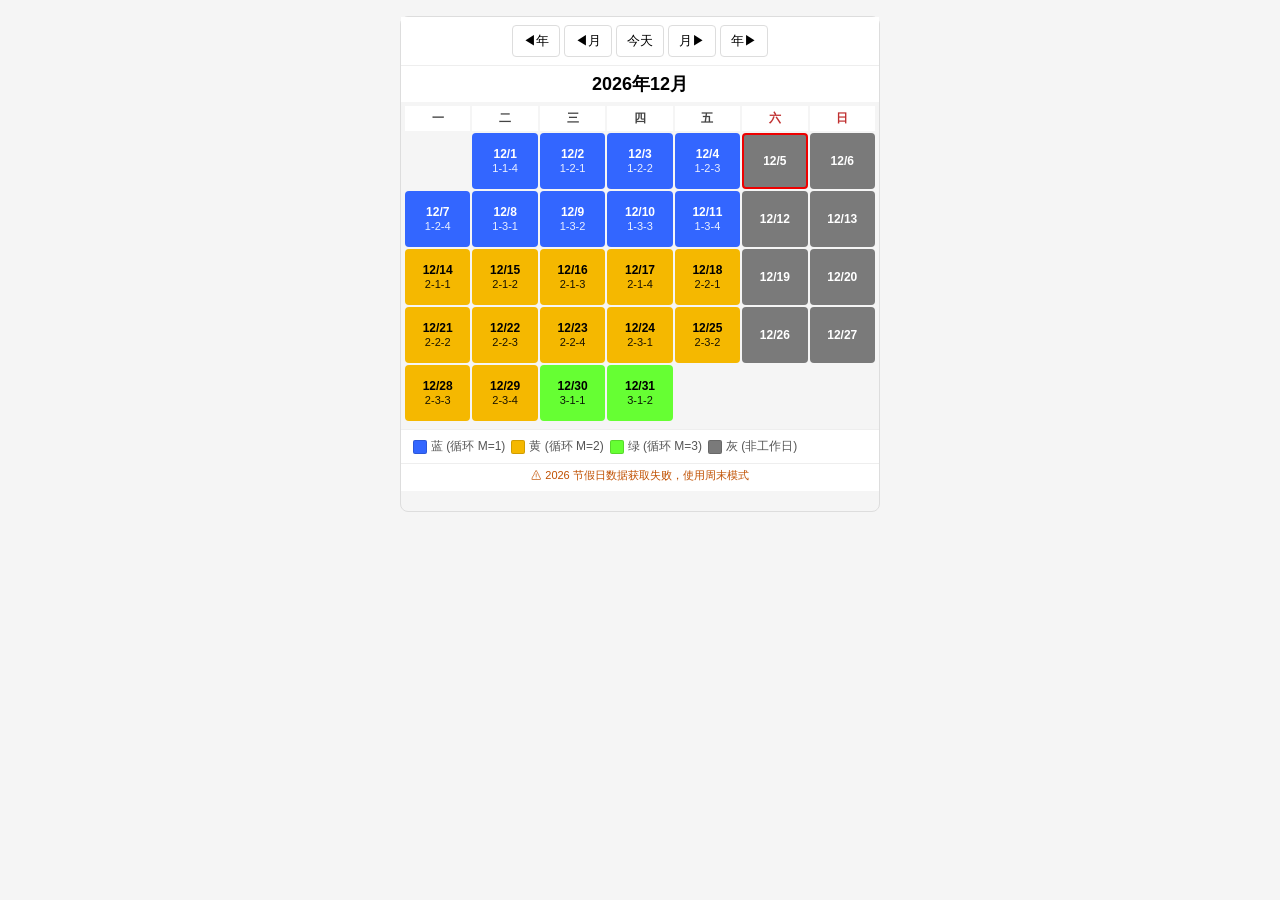
==== index.html @ ec182e08 "Initial commit" ====
<!DOCTYPE html>
<html lang="zh-CN">
<head>
  <meta charset="UTF-8">
  <meta name="viewport" content="width=device-width, initial-scale=1.0, maximum-scale=1.0">
  <meta name="theme-color" content="#3366ff">
  <meta name="mobile-web-app-capable" content="yes">
  <meta name="apple-mobile-web-app-capable" content="yes">
  <meta name="apple-mobile-web-app-status-bar-style" content="default">
  <meta name="apple-mobile-web-app-title" content="工作日历">
  <link rel="manifest" href="manifest.json">
  <link rel="apple-touch-icon" href="icon.svg">
  <link rel="stylesheet" href="css/style.css">
  <title>工作日历</title>
</head>
<body>
  <div id="app">
    <div id="nav-bar"><!-- 年月导航按钮由 app.js 填充 --></div>
    <div id="month-label"></div>
    <div id="calendar-grid"><!-- 7列日历由 app.js 填充 --></div>

    <!-- 日志编辑面板（底部滑出） -->
    <div id="log-panel" class="hidden">
      <div id="log-title"></div>
      <textarea id="log-textarea" placeholder="记录今天的工作内容…"></textarea>
      <div id="log-actions">
        <button id="log-save">保存</button>
        <button id="log-close">关闭</button>
      </div>
    </div>

    <!-- 颜色图例 -->
    <div id="legend"><!-- 由 app.js 填充 --></div>

    <!-- 状态栏 -->
    <div id="status-bar"></div>
  </div>

  <script type="module" src="js/app.js"></script>
</body>
</html>
---- css/style.css ----
/* style.css — mobile-first styles for 工作日历 PWA */

* {
  box-sizing: border-box;
  margin: 0;
  padding: 0;
}

body {
  font-family: -apple-system, BlinkMacSystemFont, 'Segoe UI', sans-serif;
  background: #f5f5f5;
  max-width: 480px;
  margin: 0 auto;
  /* Extra bottom padding so the log panel doesn't cover last rows */
  padding-bottom: 20px;
}

/* ─── Navigation bar ─────────────────────────────────────────── */
#nav-bar {
  display: flex;
  justify-content: center;
  gap: 4px;
  padding: 8px;
  background: #fff;
  flex-wrap: wrap;
  border-bottom: 1px solid #eee;
}

#nav-bar button {
  padding: 6px 10px;
  border: 1px solid #ddd;
  border-radius: 4px;
  background: #fff;
  cursor: pointer;
  font-size: 13px;
  transition: background 0.15s;
}

#nav-bar button:hover {
  background: #f0f0f0;
}

#nav-bar button:active {
  background: #e0e0e0;
}

/* ─── Month label ────────────────────────────────────────────── */
#month-label {
  text-align: center;
  font-size: 18px;
  font-weight: bold;
  padding: 6px;
  background: #fff;
}

/* ─── Calendar grid ──────────────────────────────────────────── */
#calendar-grid {
  display: grid;
  grid-template-columns: repeat(7, 1fr);
  gap: 2px;
  padding: 4px;
  background: #f5f5f5;
}

.day-header {
  text-align: center;
  font-size: 12px;
  padding: 4px 0;
  font-weight: bold;
  color: #444;
  background: #fff;
}

.day-header.weekend {
  color: #c03030;
}

.day-cell {
  min-height: 56px;
  display: flex;
  flex-direction: column;
  align-items: center;
  justify-content: center;
  gap: 1px;
  border: 2px solid transparent;
  border-radius: 4px;
  cursor: pointer;
  padding: 2px;
  transition: filter 0.1s, transform 0.1s;
  user-select: none;
  -webkit-tap-highlight-color: transparent;
}

.day-cell:hover:not(.empty) {
  filter: brightness(0.92);
}

.day-cell:active:not(.empty) {
  transform: scale(0.95);
}

.day-cell.today {
  border-color: #e00 !important;
}

.day-cell.selected {
  border-color: #000 !important;
}

.day-cell.empty {
  background: transparent !important;
  cursor: default;
}

.cell-date {
  font-size: 12px;
  font-weight: bold;
  line-height: 1.2;
}

.cell-cycle {
  font-size: 11px;
  line-height: 1.2;
  opacity: 0.9;
}

/* ─── Log panel (slides up from the bottom) ──────────────────── */
#log-panel {
  position: fixed;
  bottom: 0;
  left: 0;
  right: 0;
  max-width: 480px;
  margin: 0 auto;
  background: #fff;
  border-top: 2px solid #ddd;
  padding: 12px;
  transform: translateY(100%);
  transition: transform 0.25s ease;
  z-index: 100;
  border-radius: 12px 12px 0 0;
  box-shadow: 0 -4px 16px rgba(0, 0, 0, 0.12);
}

#log-panel.visible {
  transform: translateY(0);
}

/* hidden class used to pull the panel fully out of layout when closed */
#log-panel.hidden {
  display: none;
}

#log-title {
  font-weight: bold;
  margin-bottom: 8px;
  font-size: 15px;
  color: #333;
}

#log-textarea {
  width: 100%;
  height: 100px;
  border: 1px solid #ccc;
  border-radius: 4px;
  padding: 8px;
  font-size: 14px;
  resize: none;
  font-family: inherit;
  line-height: 1.5;
}

#log-textarea:focus {
  outline: none;
  border-color: #3366ff;
  box-shadow: 0 0 0 2px rgba(51, 102, 255, 0.15);
}

#log-actions {
  display: flex;
  gap: 8px;
  margin-top: 8px;
}

#log-save {
  flex: 1;
  padding: 8px;
  background: #3366ff;
  color: #fff;
  border: none;
  border-radius: 4px;
  font-size: 14px;
  cursor: pointer;
  transition: background 0.15s;
}

#log-save:hover {
  background: #1a44cc;
}

#log-save:active {
  background: #0d2d99;
}

#log-close {
  padding: 8px 16px;
  background: #eee;
  border: none;
  border-radius: 4px;
  font-size: 14px;
  cursor: pointer;
  transition: background 0.15s;
}

#log-close:hover {
  background: #ddd;
}

/* ─── Legend ─────────────────────────────────────────────────── */
#legend {
  display: flex;
  flex-wrap: wrap;
  gap: 6px;
  padding: 8px 12px;
  background: #fff;
  margin-top: 4px;
  border-top: 1px solid #eee;
}

.legend-item {
  display: flex;
  align-items: center;
  gap: 4px;
  font-size: 12px;
  color: #555;
}

.legend-swatch {
  width: 14px;
  height: 14px;
  border-radius: 2px;
  border: 1px solid rgba(0, 0, 0, 0.15);
  flex-shrink: 0;
}

/* ─── Status bar ─────────────────────────────────────────────── */
#status-bar {
  font-size: 11px;
  color: #888;
  padding: 4px 12px 8px;
  background: #fff;
  text-align: center;
  border-top: 1px solid #eee;
}

/* ─── Responsive: wider screens ──────────────────────────────── */
@media (min-width: 481px) {
  body {
    border: 1px solid #ddd;
    border-radius: 8px;
    margin-top: 16px;
    overflow: hidden;
  }

  #log-panel {
    border-radius: 0;
  }
}
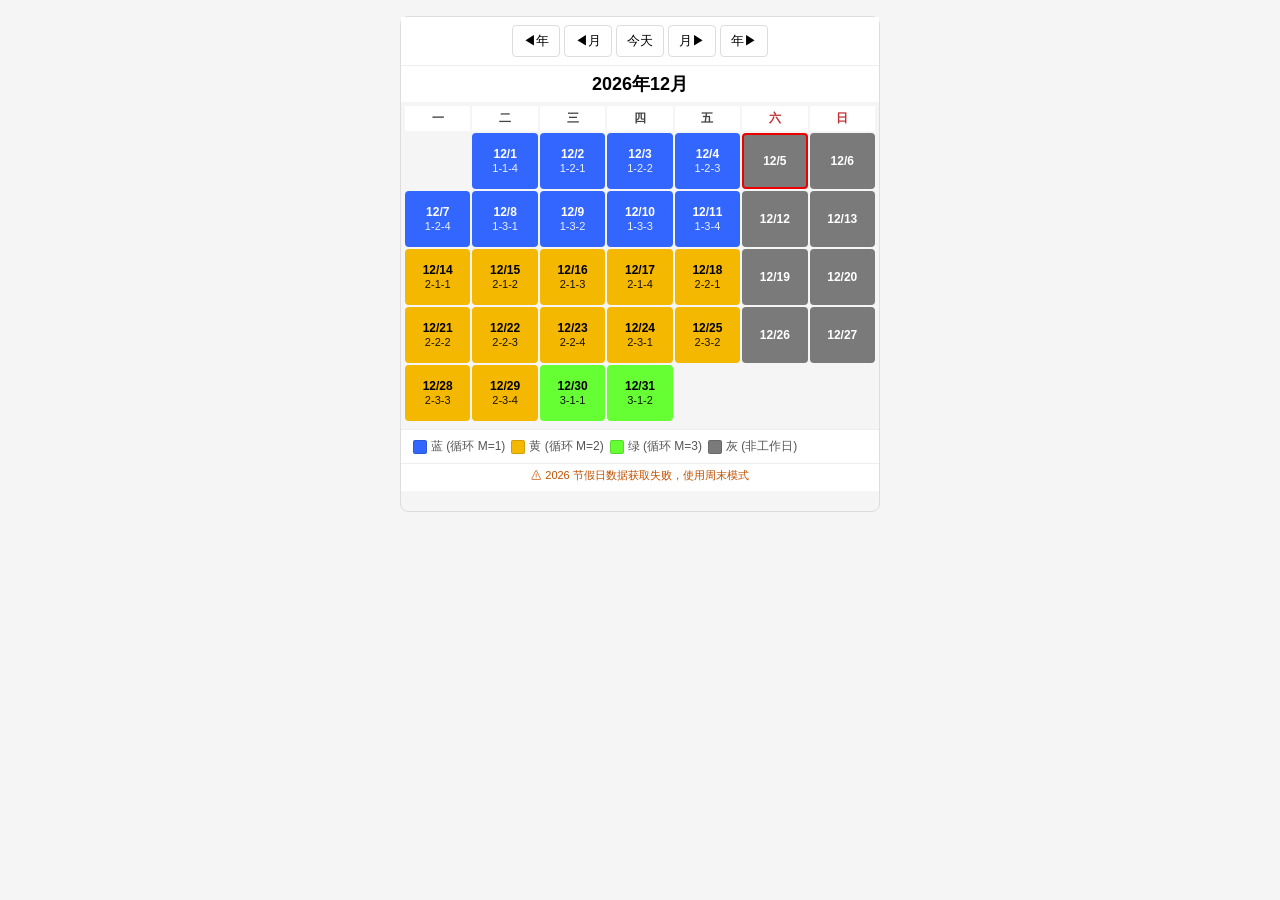
==== commit 5dbbeb46: "0708 update" ====
--- a/index.html
+++ b/index.html
@@ -15,6 +15,10 @@
 </head>
 <body>
   <div id="app">
+    <!-- 版本更新横幅（有新版本时由 app.js 显示） -->
+    <div id="update-banner" class="hidden">
+      🔄 发现新版本，点击此处更新
+    </div>
     <div id="nav-bar"><!-- 年月导航按钮由 app.js 填充 --></div>
     <div id="month-label"></div>
     <div id="calendar-grid"><!-- 7列日历由 app.js 填充 --></div>
--- a/css/style.css
+++ b/css/style.css
@@ -266,3 +266,29 @@
     border-radius: 0;
   }
 }
+
+/* --- Update banner -------------------------------------------- */
+#update-banner {
+  background: #fff3cd;
+  color: #7a4900;
+  text-align: center;
+  padding: 10px 16px;
+  font-size: 14px;
+  font-weight: bold;
+  cursor: pointer;
+  border-bottom: 1px solid #ffe08a;
+  transition: background 0.15s;
+  -webkit-tap-highlight-color: transparent;
+}
+
+#update-banner:hover {
+  background: #ffe08a;
+}
+
+#update-banner:active {
+  background: #ffd04a;
+}
+
+#update-banner.hidden {
+  display: none;
+}
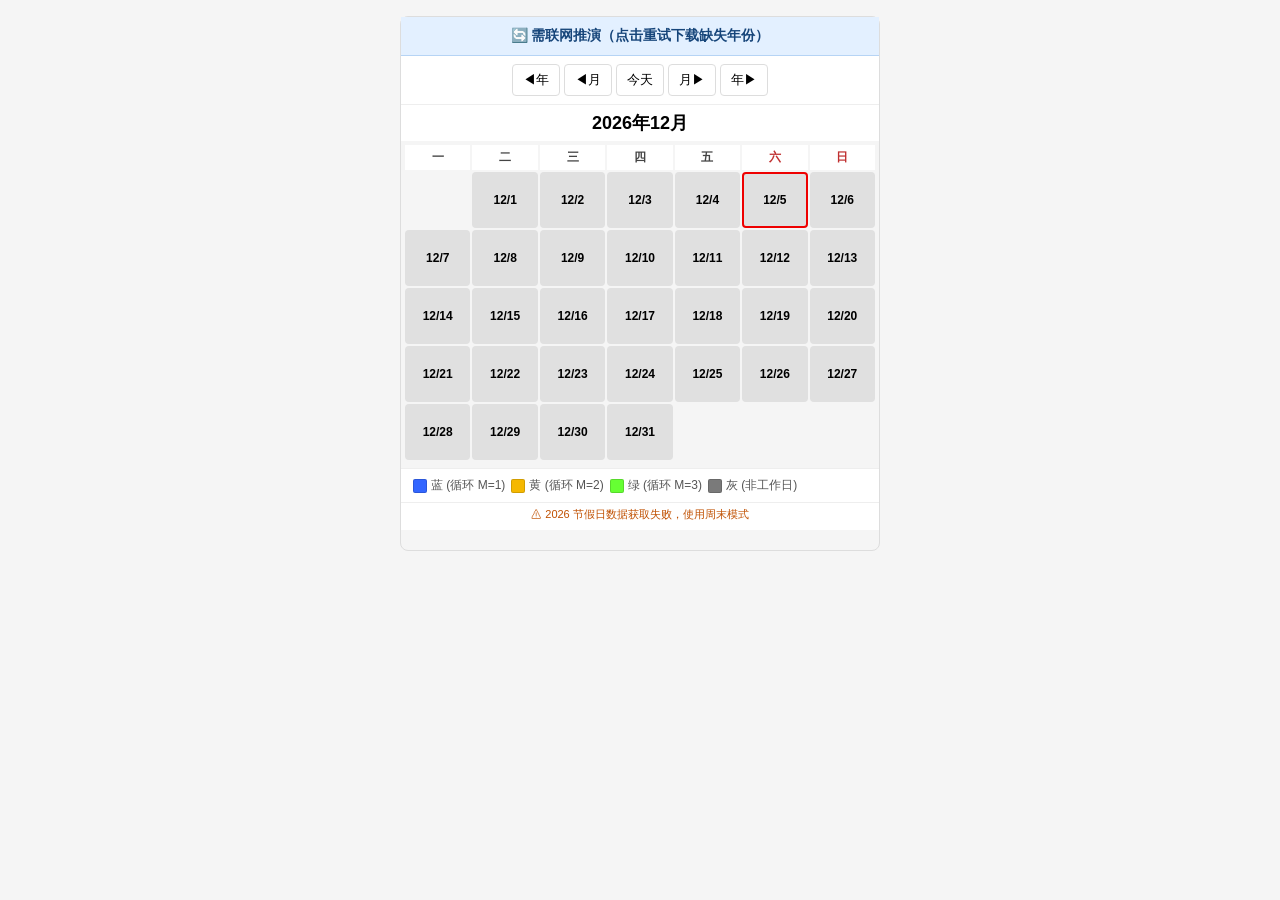
==== commit 3a98dfce: "0724 update" ====
--- a/index.html
+++ b/index.html
@@ -18,6 +18,10 @@
     <!-- 版本更新横幅（有新版本时由 app.js 显示） -->
     <div id="update-banner" class="hidden">
       🔄 发现新版本，点击此处更新
+    </div>
+    <!-- 需联网推演横幅（当前年份不可推演时由 app.js 显示） -->
+    <div id="derive-banner" class="hidden">
+      🔄 需联网推演（点击重试下载缺失年份）
     </div>
     <div id="nav-bar"><!-- 年月导航按钮由 app.js 填充 --></div>
     <div id="month-label"></div>
--- a/css/style.css
+++ b/css/style.css
@@ -291,4 +291,30 @@
 
 #update-banner.hidden {
   display: none;
+}
+
+/* --- Derive banner (needs online chain-download) -------------- */
+#derive-banner {
+  background: #e3f0ff;
+  color: #16457a;
+  text-align: center;
+  padding: 10px 16px;
+  font-size: 14px;
+  font-weight: bold;
+  cursor: pointer;
+  border-bottom: 1px solid #b6d4f5;
+  transition: background 0.15s;
+  -webkit-tap-highlight-color: transparent;
+}
+
+#derive-banner:hover {
+  background: #cfe4fb;
+}
+
+#derive-banner:active {
+  background: #b6d4f5;
+}
+
+#derive-banner.hidden {
+  display: none;
 }
